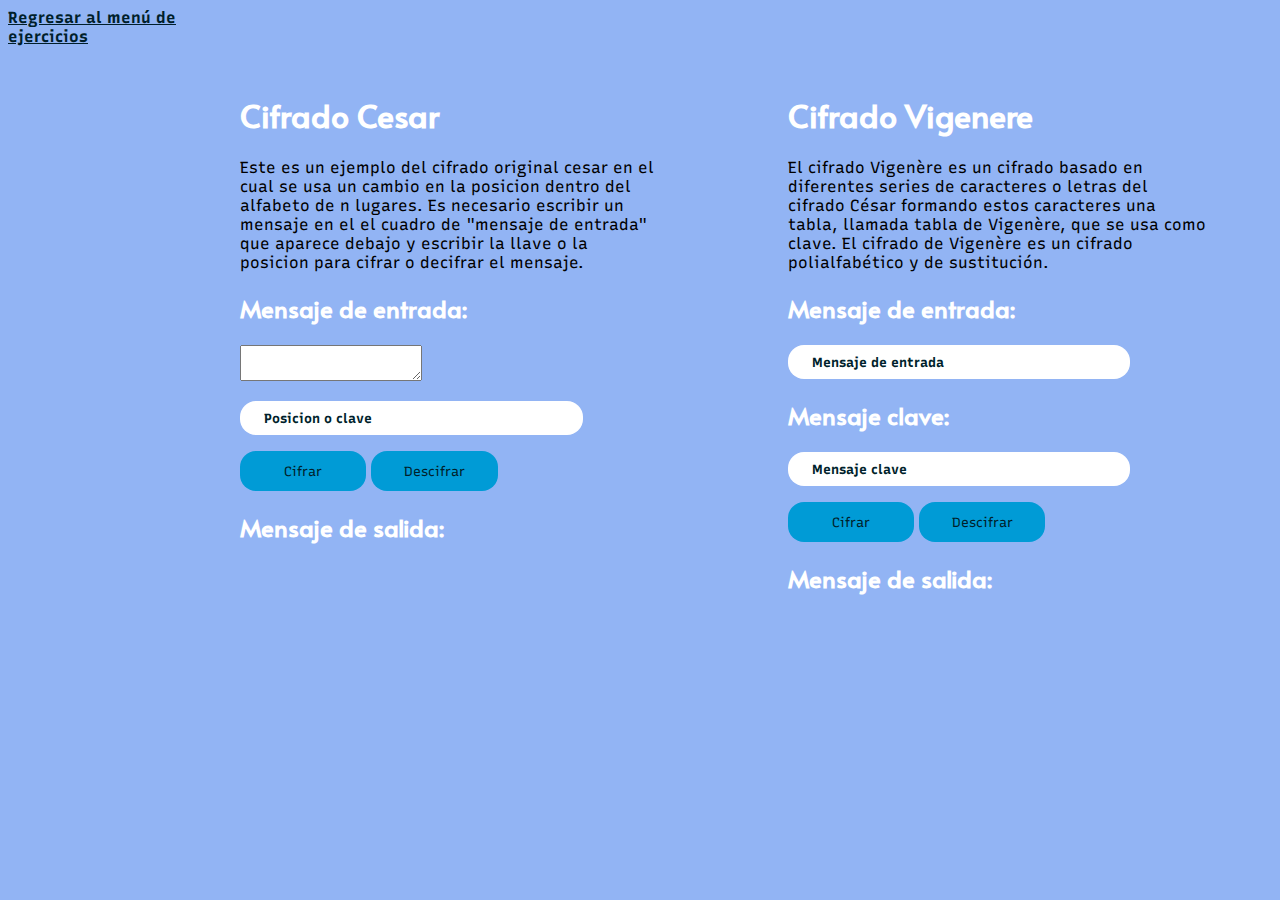
==== 01 Cesar/index.html @ 76b87742 "Cifrados beta" ====
<!DOCTYPE html>
<html lang="en">
<head>
    <meta charset="UTF-8">
    <meta http-equiv="X-UA-Compatible" content="IE=edge">
    <meta name="viewport" content="width=device-width, initial-scale=1.0">
    <title>Cifrado Cesar</title>
    <link rel="stylesheet" href="css/style.css">
</head>
<body>
        <a href="">Regresar al menú de ejercicios </a>
        <div class="main">
        <h1>Cifrado Cesar</h1>
            <p>Este es un ejemplo del cifrado original cesar 
                en el cual se usa un cambio en la posicion dentro del 
                alfabeto de n lugares. Es necesario escribir un mensaje en el 
                el cuadro de "mensaje de entrada" que aparece debajo y escribir la llave o la posicion para cifrar o
                decifrar el mensaje.</p>
                <div class="container"> 
                    <h2>Mensaje de entrada:</h2>
                    <textarea id="cadena" onkeypress=""></textarea>
                    <p><input type="text" placeholder="Posicion o clave"  id="posicion" onkeypress="return num(event)" maxlength="8"></p>
                    <p><input type="button" value="Cifrar" onclick="codificar()">
                    <input type="button" value="Descifrar" onclick="decodificar()">
                </div>
                </p>
                <p>
                <h2>Mensaje de salida:</h2> 
                <div id="resultado"></div>
                </p>
          </div>
          <div class="main">
            <h1>Cifrado Vigenere</h1>
            <p>El cifrado Vigenère es un cifrado basado en diferentes series de caracteres o letras del cifrado César formando estos caracteres una tabla, llamada tabla de Vigenère, que se usa como clave. El cifrado de Vigenère es un cifrado polialfabético y de sustitución.</p>
                <div class="container"> 
                    <h2>Mensaje de entrada:</h2>
                    <input type="text" placeholder="Mensaje de entrada"  id="mess" onkeypress="">
                    <h2>Mensaje clave:</h2>
                    <input type="text" placeholder="Mensaje clave"  id="llave" onkeypress="">
                    <p>
                    <input id="ci" type="button" value="Cifrar" onclick="">
                    <input id="de" type="button" value="Descifrar" onclick="">
                </div>
                </p>
                <p>
                <h2>Mensaje de salida:</h2> 
                <div id="resultado"></div>
                </p>
          </div>
        
           
    

    <script src="js/cesar.js" ></script>
</body>
</html>
---- 01 Cesar/css/style.css ----
@import url('https://fonts.googleapis.com/css2?family=Alata&family=Recursive&display=swap');
:root{

    --color-1: #92B4F4;
    --color-2: #FFFFFF;
    --color-3: #001f2b;
    --color-4: 	#00719c;
    --color-5: #009bd6;
    --hover: #0099d6c0;

}

body{
    display: flex;
    background-color: #92B4F4;
    font-family: "Recursive";
    color: black;
}

h2, h1{
    color: white;
    font-family: "Alata";
}

.main{
    width: 50%;
    margin-left: 5%;
    margin-right: 5%;
    margin-top: 5%;
}

a{
    color: var(--color-3);
    font-family: "Recursive";
    font-weight: bold;
}

input{
    border-radius: 1rem;
}

input[type=text], input[type=number]{
    background-color: var(--color-2);
    height: 2rem;
    width: 70%;
    border: none;
    padding-left: 1.5rem;
    padding-right: 1.5rem;
    color: var(--color-3);
    font-family: "Recursive";
    font-weight: bold;
}

::placeholder{
    color: var(--color-3);
}

input[type=button]{
    width: 30%;
    height: 2.5rem;
    border: none;
    background-color: var(--color-5);
    color: var(--color-3);
    font-family: "Recursive";
}

input[type=button]:hover{
    background-color: var(--hover);
}


input[type="number"]::-webkit-outer-spin-button,
input[type="number"]::-webkit-inner-spin-button {
-webkit-appearance: none;
margin: 0;
}
input[type="number"] {
-moz-appearance: textfield;
}
input[type="number"]:hover,
input[type="number"]:focus {
-moz-appearance: number-input;
}
input[type=number]::-webkit-inner-spin-button,
input[type=number]::-webkit-outer-spin-button {
-webkit-appearance: none;
margin: 0;
}

@media (max-width:800px){
    body{
        display: block;
    }
    .main{
        width: 80%;
        margin-left: 10%;
        margin-right: 10%;
        margin-top: 3%;
    }
    
    input[type=number], input[type=text]{
        width: calc(100% - 3rem);
    }
    
}
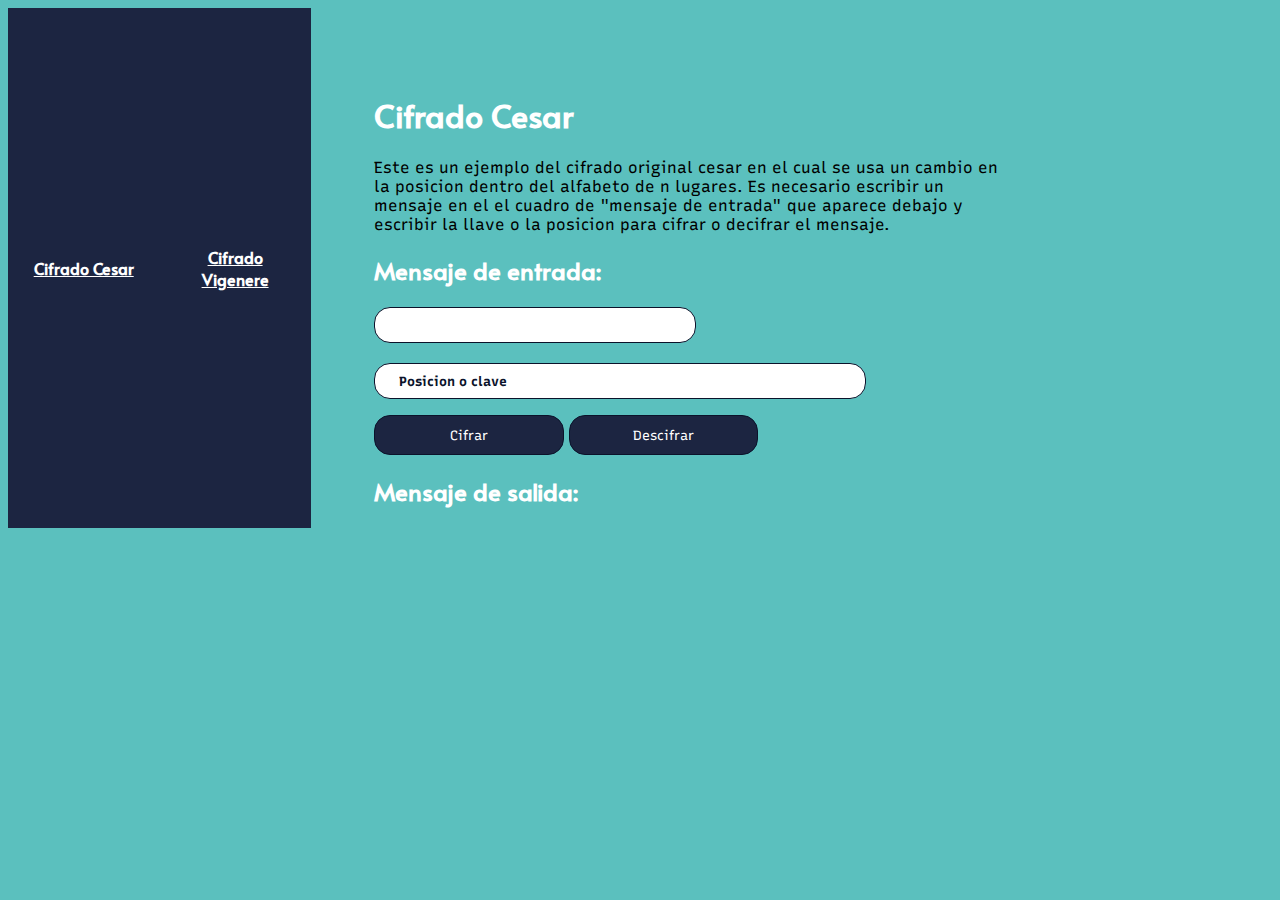
==== commit d58b9c83: "barra chafa" ====
--- a/01 Cesar/index.html
+++ b/01 Cesar/index.html
@@ -6,9 +6,13 @@
     <meta name="viewport" content="width=device-width, initial-scale=1.0">
     <title>Cifrado Cesar</title>
     <link rel="stylesheet" href="css/style.css">
+    <link rel="shortcut icon" href="img/icon.png">
 </head>
 <body>
-        <a href="">Regresar al menú de ejercicios </a>
+    <nav>
+        <a href="">Cifrado Cesar</a>
+        <a href="">Cifrado Vigenere</a>
+    </nav>
         <div class="main">
         <h1>Cifrado Cesar</h1>
             <p>Este es un ejemplo del cifrado original cesar 
@@ -29,28 +33,6 @@
                 <div id="resultado"></div>
                 </p>
           </div>
-          <div class="main">
-            <h1>Cifrado Vigenere</h1>
-            <p>El cifrado Vigenère es un cifrado basado en diferentes series de caracteres o letras del cifrado César formando estos caracteres una tabla, llamada tabla de Vigenère, que se usa como clave. El cifrado de Vigenère es un cifrado polialfabético y de sustitución.</p>
-                <div class="container"> 
-                    <h2>Mensaje de entrada:</h2>
-                    <input type="text" placeholder="Mensaje de entrada"  id="mess" onkeypress="">
-                    <h2>Mensaje clave:</h2>
-                    <input type="text" placeholder="Mensaje clave"  id="llave" onkeypress="">
-                    <p>
-                    <input id="ci" type="button" value="Cifrar" onclick="">
-                    <input id="de" type="button" value="Descifrar" onclick="">
-                </div>
-                </p>
-                <p>
-                <h2>Mensaje de salida:</h2> 
-                <div id="resultado"></div>
-                </p>
-          </div>
-        
-           
-    
-
     <script src="js/cesar.js" ></script>
 </body>
 </html>--- a/01 Cesar/css/style.css
+++ b/01 Cesar/css/style.css
@@ -1,21 +1,45 @@
 @import url('https://fonts.googleapis.com/css2?family=Alata&family=Recursive&display=swap');
-:root{
 
-    --color-1: #92B4F4;
-    --color-2: #FFFFFF;
-    --color-3: #001f2b;
-    --color-4: 	#00719c;
-    --color-5: #009bd6;
-    --hover: #0099d6c0;
 
+nav{
+    display: flex;
+    background-color: #1c2541;
+    align-items: center;
+    padding: 0;
+}
+
+nav a{
+    width: 50%;
+    font-family: "Alata";
+    text-align: center;
+    padding: 1.2rem;
+    color: white;
+    font-weight: bold;
+}
+
+nav a img{
+    margin-top: auto;
+    height: 2.9rem;
+}
+
+nav a:hover{
+    background-color: #3a506b;
 }
 
 body{
+    margin-bottom: 3rem;
     display: flex;
-    background-color: #92B4F4;
+    background-color: #5bc0be;
     font-family: "Recursive";
     color: black;
 }
+textarea{
+    resize: none;
+    border-radius: 1rem;
+    border: 1px solid #0b132b;
+    width: 50%;
+}
+
 
 h2, h1{
     color: white;
@@ -37,35 +61,36 @@
 
 input{
     border-radius: 1rem;
+    
 }
 
 input[type=text], input[type=number]{
-    background-color: var(--color-2);
+    background-color: #FFFFFF;
     height: 2rem;
     width: 70%;
-    border: none;
+    border: 1px solid #0b132b;
     padding-left: 1.5rem;
     padding-right: 1.5rem;
-    color: var(--color-3);
+    color: #000000;
     font-family: "Recursive";
     font-weight: bold;
 }
 
 ::placeholder{
-    color: var(--color-3);
+    color: #0b132b;
 }
 
 input[type=button]{
     width: 30%;
     height: 2.5rem;
-    border: none;
-    background-color: var(--color-5);
-    color: var(--color-3);
+    border: 1px solid #0b132b;
+    background-color: #1c2541;
+    color: #FFFFFF;
     font-family: "Recursive";
 }
 
 input[type=button]:hover{
-    background-color: var(--hover);
+    background-color: #3a506b;
 }
 
 
@@ -102,4 +127,11 @@
         width: calc(100% - 3rem);
     }
     
-}+}
+
+
+
+
+
+
+
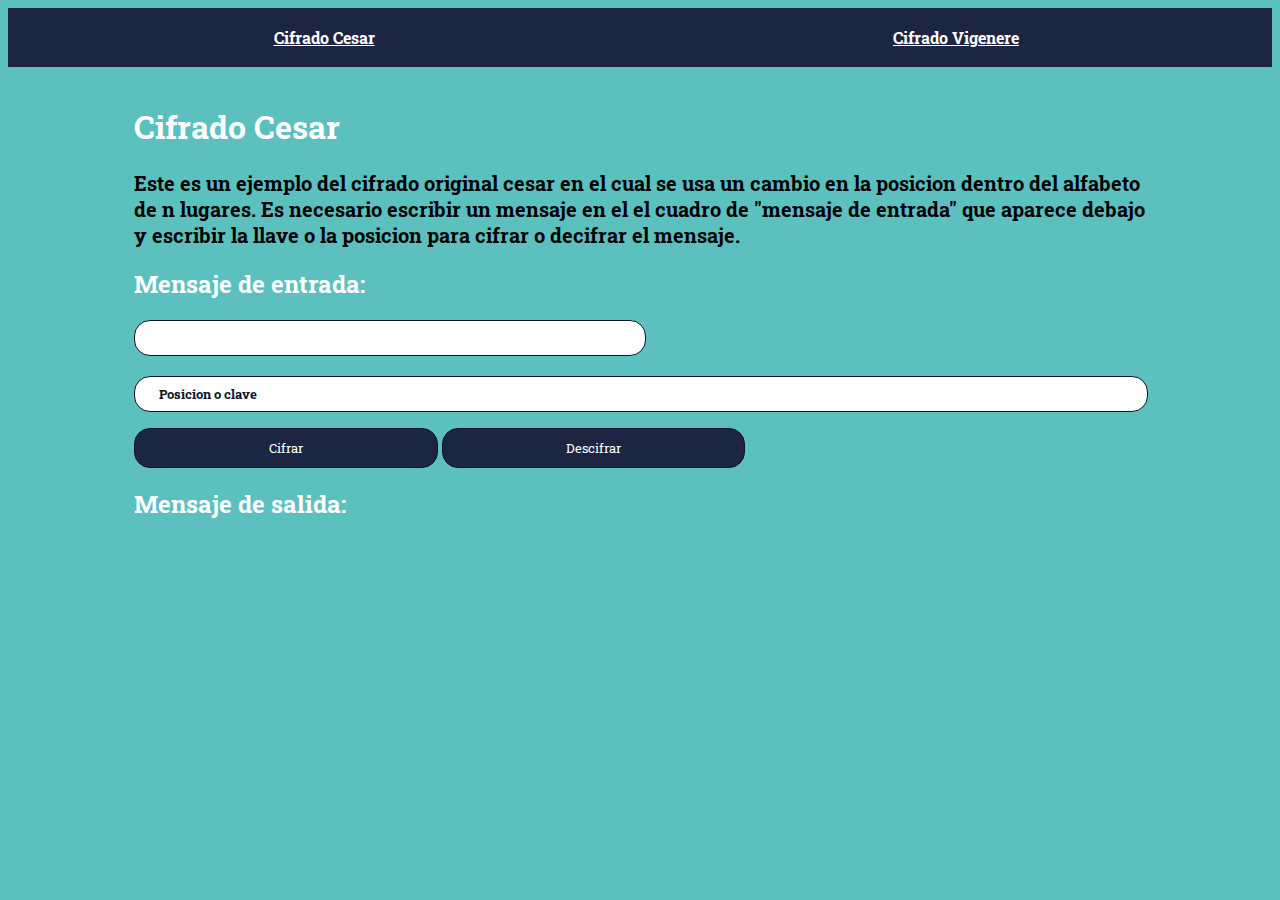
==== commit 81aa5e08: "validacion vigenere" ====
--- a/01 Cesar/index.html
+++ b/01 Cesar/index.html
@@ -10,12 +10,12 @@
 </head>
 <body>
     <nav>
-        <a href="">Cifrado Cesar</a>
-        <a href="">Cifrado Vigenere</a>
+        <a href="index.html">Cifrado Cesar</a>
+        <a href="vigenere.html">Cifrado Vigenere</a>
     </nav>
         <div class="main">
         <h1>Cifrado Cesar</h1>
-            <p>Este es un ejemplo del cifrado original cesar 
+            <p class="description">Este es un ejemplo del cifrado original cesar 
                 en el cual se usa un cambio en la posicion dentro del 
                 alfabeto de n lugares. Es necesario escribir un mensaje en el 
                 el cuadro de "mensaje de entrada" que aparece debajo y escribir la llave o la posicion para cifrar o
@@ -23,9 +23,9 @@
                 <div class="container"> 
                     <h2>Mensaje de entrada:</h2>
                     <textarea id="cadena" onkeypress=""></textarea>
-                    <p><input type="text" placeholder="Posicion o clave"  id="posicion" onkeypress="return num(event)" maxlength="8"></p>
-                    <p><input type="button" value="Cifrar" onclick="codificar()">
-                    <input type="button" value="Descifrar" onclick="decodificar()">
+                    <p><input type="text" placeholder="Posicion o clave"  id="desplazamiento" onkeypress="" maxlength="8"></p>
+                    <p><input type="button" value="Cifrar" onclick="cifrar()">
+                    <input type="button" value="Descifrar" onclick="descifrar()">
                 </div>
                 </p>
                 <p>
--- a/01 Cesar/css/style.css
+++ b/01 Cesar/css/style.css
@@ -1,4 +1,4 @@
-@import url('https://fonts.googleapis.com/css2?family=Alata&family=Recursive&display=swap');
+@import url('https://fonts.googleapis.com/css2?family=Roboto+Slab:wght@300&display=swap');
 
 
 nav{
@@ -10,17 +10,13 @@
 
 nav a{
     width: 50%;
-    font-family: "Alata";
+    font-family: 'Roboto Slab';
     text-align: center;
     padding: 1.2rem;
     color: white;
     font-weight: bold;
 }
 
-nav a img{
-    margin-top: auto;
-    height: 2.9rem;
-}
 
 nav a:hover{
     background-color: #3a506b;
@@ -30,7 +26,7 @@
     margin-bottom: 3rem;
     display: flex;
     background-color: #5bc0be;
-    font-family: "Recursive";
+    font-family: 'Roboto Slab';
     color: black;
 }
 textarea{
@@ -43,7 +39,7 @@
 
 h2, h1{
     color: white;
-    font-family: "Alata";
+    font-family: 'Roboto Slab';
 }
 
 .main{
@@ -53,9 +49,14 @@
     margin-top: 5%;
 }
 
+.description{
+    font-size: 20px;
+    font-weight: bold;
+}
+
 a{
-    color: var(--color-3);
-    font-family: "Recursive";
+    
+    font-family: 'Roboto Slab';
     font-weight: bold;
 }
 
@@ -72,7 +73,7 @@
     padding-left: 1.5rem;
     padding-right: 1.5rem;
     color: #000000;
-    font-family: "Recursive";
+    font-family: 'Roboto Slab';
     font-weight: bold;
 }
 
@@ -86,7 +87,7 @@
     border: 1px solid #0b132b;
     background-color: #1c2541;
     color: #FFFFFF;
-    font-family: "Recursive";
+    font-family: 'Roboto Slab';
 }
 
 input[type=button]:hover{
@@ -112,7 +113,7 @@
 margin: 0;
 }
 
-@media (max-width:800px){
+@media (max-width:1000000px){
     body{
         display: block;
     }
